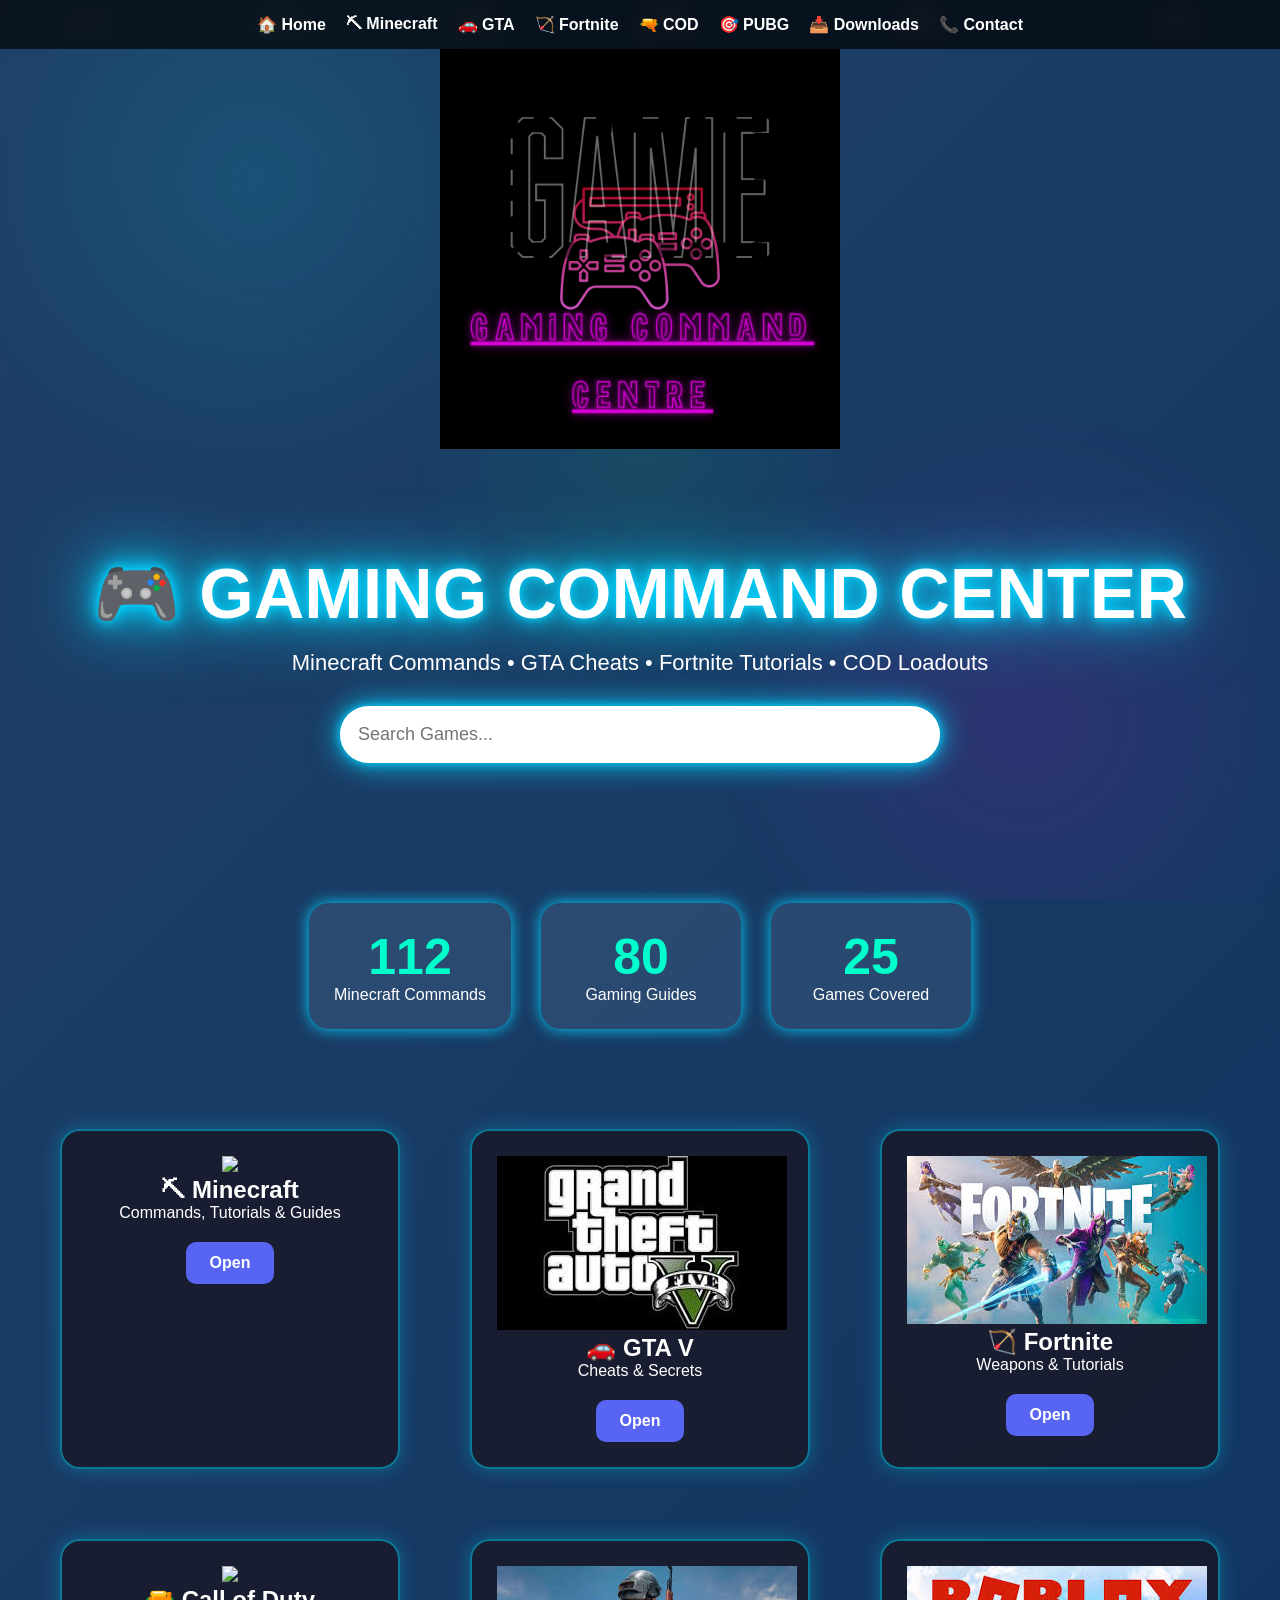
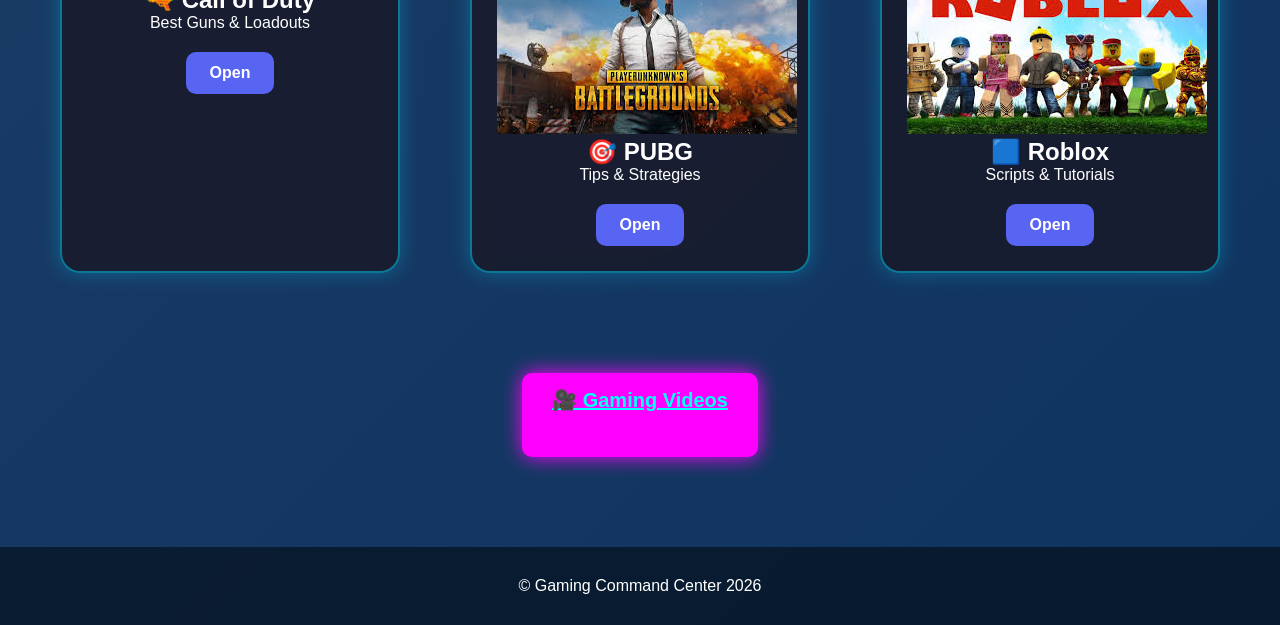
==== index.html @ ef1f507e "Update index.html" ====
<!DOCTYPE html>
<html lang="en">
<head>
<meta charset="UTF-8">
<meta name="viewport" content="width=device-width, initial-scale=1.0">
<title>Gaming Command Center</title>
  <!-- Google tag (gtag.js) -->
<script async src="https://www.googletagmanager.com/gtag/js?id=G-3NWC2GZET7"></script>
<script>
  window.dataLayer = window.dataLayer || [];
  function gtag(){dataLayer.push(arguments);}
  gtag('js', new Date());

  gtag('config', 'G-3NWC2GZET7');
</script>
  <link rel="icon" type="image/png" href="Minecraft Gaming Commands.png">
<link rel="stylesheet" href="style.css">
</head>

<body>

  
<div class="controllers">
<span>🎮</span>
<span>🎮</span>
<span>🎮</span>
<span>🎮</span>
<span>🎮</span>
<span>🎮</span>
</div>

<nav class="navbar">
<a href="index.html">🏠 Home</a>
<a href="minecraft.html">⛏ Minecraft</a>
<a href="gta.html">🚗 GTA</a>
<a href="fortnite.html">🏹 Fortnite</a>
<a href="cod.html">🔫 COD</a>
<a href="pubg.html">🎯 PUBG</a>
<a href="downloads.html">📥 Downloads</a>
<a href="contact.html">📞 Contact</a>
</nav>


  <div style="text-align:center;">
    <img src="Minecraft Gaming Commands.png" alt="Logo" width="400" length="450">
</div>
  
<header class="hero">

   <h1>🎮 GAMING COMMAND CENTER</h1>
<p>Minecraft Commands • GTA Cheats • Fortnite Tutorials • COD Loadouts</p>


<input id="search" placeholder="Search Games..." onkeyup="searchGames()">
</header>

<section class="stats">

<div class="stat">
<h2 id="cmdCount">0</h2>
<p>Minecraft Commands</p>
</div>

<div class="stat">
<h2 id="guideCount">0</h2>
<p>Gaming Guides</p>
</div>

<div class="stat">
<h2 id="gameCount">0</h2>
<p>Games Covered</p>
</div>

</section>

<section class="games">

<div class="game-card">
  <img src="https://encrypted-tbn0.gstatic.com/images?q=tbn:ANd9GcTcyUZcwMk_uvsyGGYC-7DYvsBuoyd7bP0frg&s">
<h2>⛏ Minecraft</h2>
<p>Commands, Tutorials & Guides</p>
<a href="minecraft.html" class="btn">Open</a>
</div>

<div class="game-card">
  <img src="[data-uri]">
<h2>🚗 GTA V</h2>
<p>Cheats & Secrets</p>
<a href="gta.html" class="btn">Open</a>
</div>

<div class="game-card">
  <img src="[data-uri]">
<h2>🏹 Fortnite</h2>
<p>Weapons & Tutorials</p>
<a href="fortnite.html" class="btn">Open</a>
</div>

<div class="game-card">
  <img src="https://encrypted-tbn0.gstatic.com/images?q=tbn:ANd9GcTk8a2OAmDkp8v7KvrYF-RO71uc3OWyPfU6gg&s">
<h2>🔫 Call of Duty</h2>
<p>Best Guns & Loadouts</p>
<a href="cod.html" class="btn">Open</a>
</div>

<div class="game-card">
  <img src="[data-uri]">
<h2>🎯 PUBG</h2>
<p>Tips & Strategies</p>
<a href="pubg.html" class="btn">Open</a>
</div>

<div class="game-card">
  <img src="[data-uri]">
<h2>🟦 Roblox</h2>
<p>Scripts & Tutorials</p>
<a href="roblox.html" class="btn">Open</a>
</div>

</section>

<section class="videos">

  <button style="
background:#ff00ff;
color:white;
padding:15px 30px;
border:none;
border-radius:10px;
box-shadow:0 0 20px #ff00ff;
">
    
 <a href="videos.html" style="color:cyan;">
   <h1>
🎥 Gaming Videos
   </h1>
</a>

    
</button>


</section>

<footer>
<p>© Gaming Command Center 2026</p>
</footer>

<script src="script.js"></script>

</body>
</html>
---- style.css ----
/* ===== GAMING COMMAND CENTER ===== */

*{
margin:0;
padding:0;
box-sizing:border-box;
}

body{
font-family:Arial,sans-serif;
color:white;
overflow-x:hidden;

background:linear-gradient(
-45deg,
#050816,
#1a1a2e,
#16213e,
#0f3460,
#1f4068
);

background-size:400% 400%;

animation:gradientMove 15s ease infinite;
}

@keyframes gradientMove{

0%{
background-position:0% 50%;
}

50%{
background-position:100% 50%;
}

100%{
background-position:0% 50%;
}

}

@keyframes gamingBG{

0%{
background-position:0% 50%;
}

50%{
background-position:100% 50%;
}

100%{
background-position:0% 50%;
}

}

@keyframes bgMove{
0%{background-position:0% 50%;}
50%{background-position:100% 50%;}
100%{background-position:0% 50%;}
}

color:white;
}
);

background-attachment:fixed;
}

@keyframes bgMove{
0%{background-position:0% 50%;}
50%{background-position:100% 50%;}
100%{background-position:0% 50%;}
}

/* NAVBAR */

.navbar{
position:sticky;
top:0;
z-index:999;

display:flex;
justify-content:center;
flex-wrap:wrap;
gap:20px;

padding:15px;

background:rgba(0,0,0,.7);
backdrop-filter:blur(10px);
}

.navbar a{
color:white;
text-decoration:none;
font-weight:bold;
transition:.3s;
}

.navbar a:hover{
color:#00d4ff;
text-shadow:0 0 15px #00d4ff;
}

/* HERO */

.hero{
text-align:center;
padding:100px 20px;
}

.hero h1{
font-size:70px;

text-shadow:
0 0 10px #00d4ff,
0 0 20px #00d4ff,
0 0 40px #00d4ff,
0 0 80px #00d4ff;

animation:glow 2s infinite alternate;
}

.hero p{
font-size:22px;
margin-top:15px;
margin-bottom:30px;
}

@keyframes glow{
from{
text-shadow:
0 0 10px #00d4ff,
0 0 20px #00d4ff;
}

to{
text-shadow:
0 0 20px #ff00ff,
0 0 40px #ff00ff,
0 0 80px #ff00ff;
}
}

/* SEARCH */

#search{
width:80%;
max-width:600px;

padding:18px;

border:none;
border-radius:50px;

font-size:18px;

outline:none;

box-shadow:
0 0 10px #00d4ff,
0 0 30px #00d4ff;
}

/* STATS */

.stats{
display:flex;
justify-content:center;
flex-wrap:wrap;
gap:30px;

padding:40px;
}

.stat{
background:rgba(255,255,255,.08);
padding:25px;
border-radius:20px;

min-width:200px;

text-align:center;

box-shadow:
0 0 15px #00d4ff;
}

.stat h2{
font-size:50px;
color:#00ffcc;
}

/* GAME GRID */

.games{
display:grid;
grid-template-columns:repeat(auto-fit,minmax(280px,1fr));
gap:30px;

padding:40px;
}

/* CARDS */

.card,
.game-card{

background:
rgba(25,25,40,0.85);

backdrop-filter:blur(10px);

border:
2px solid rgba(0,212,255,0.5);

border-radius:20px;

padding:25px;

margin:20px;

text-align:center;

box-shadow:
0 0 20px rgba(0,212,255,.3);

transition:.4s;

}

.card:hover,
.game-card:hover{

transform:
translateY(-10px);

border-color:
#ff00ff;

box-shadow:
0 0 30px rgba(255,0,255,.6);

}

/* BUTTONS */

.btn{
display:inline-block;

margin-top:20px;

padding:12px 24px;

background:#5865F2;

color:white;

text-decoration:none;

border-radius:10px;

font-weight:bold;

transition:0.3s;
}

.btn:hover{
background:#4752C4;
transform:scale(1.05);
}

/* VIDEOS */

.videos{
padding:40px;
text-align:center;
}

.videos h1{
margin-bottom:30px;
}

/* FOOTER */

footer{
text-align:center;
padding:30px;
background:rgba(0,0,0,.5);
margin-top:50px;
}

/* FALLING CONTROLLERS */

.controllers{
position:fixed;
top:0;
left:0;
width:100%;
height:100%;
pointer-events:none;
overflow:hidden;
z-index:-1;
}

.controllers span{
position:absolute;
font-size:40px;
animation:fall linear infinite;
opacity:.35;
}

.controllers span:nth-child(1){
left:5%;
animation-duration:8s;
}

.controllers span:nth-child(2){
left:20%;
animation-duration:12s;
}

.controllers span:nth-child(3){
left:35%;
animation-duration:10s;
}

.controllers span:nth-child(4){
left:50%;
animation-duration:14s;
}

.controllers span:nth-child(5){
left:70%;
animation-duration:9s;
}

.controllers span:nth-child(6){
left:90%;
animation-duration:11s;
}

@keyframes fall{
0%{
transform:translateY(-100px) rotate(0deg);
}
100%{
transform:translateY(120vh) rotate(360deg);
}
}

/* MOBILE */

@media(max-width:768px){

.hero h1{
font-size:40px;
}

.navbar{
gap:10px;
}

#search{
width:95%;
}

}
#moreBtn{
display:block;
margin:30px auto;
font-size:20px;
}

#moreCommands{
display:grid;
grid-template-columns:repeat(auto-fit,minmax(280px,1fr));
gap:30px;
padding:40px;
}

#moreCommands{
display:none;
}

#moreGTA{
display:none;
}

#gtaBtn{
display:block;
margin:30px auto;
font-size:20px;
}

#moreGTA{
display:none;
}


#moreFortnite{
display:none;
}

#gtaBtn,
#fortniteBtn,
#moreBtn{
display:block;
margin:40px auto;
padding:15px 35px;
font-size:20px;
font-weight:bold;
background:linear-gradient(45deg,#00ff88,#00d4ff);
color:white;
border:none;
border-radius:12px;
cursor:pointer;
box-shadow:0 0 15px #00ff88;
transition:0.3s;
}

#gtaBtn,
#fortniteBtn,
#moreBtn{
display:block !important;
width:300px;
margin:40px auto !important;
text-align:center;
}

.downloads-grid{
display:grid;
grid-template-columns:repeat(auto-fit,minmax(320px,1fr));
gap:25px;
padding:30px;
}

.card{
background:rgba(0,0,0,.5);
border:2px solid #00d4ff;
border-radius:20px;
padding:20px;
text-align:center;
box-shadow:0 0 20px #00d4ff;
}

@media(max-width:768px){

.hero h1{
color:#00d4ff;

text-shadow:
0 0 10px #00d4ff,
0 0 20px #00d4ff,
0 0 40px #7c3aed;

font-size:60px;
}

.navbar{
background:rgba(0,0,0,.8);

backdrop-filter:blur(10px);

border-bottom:
2px solid #00d4ff;
}

.games{
grid-template-columns:1fr;
}

.card{
margin:10px;
}

#search{
width:95%;
}

}

body::before{
content:"";
position:fixed;
top:0;
left:0;
width:100%;
height:100%;

background:
radial-gradient(
circle at top left,
rgba(0,212,255,.12),
transparent 40%
),

radial-gradient(
circle at bottom right,
rgba(168,85,247,.12),
transparent 40%
);

pointer-events:none;
z-index:-1;
}

body::before{
content:"";
position:fixed;
top:0;
left:0;
width:100%;
height:100%;

background:
radial-gradient(circle at 20% 20%,
rgba(0,255,255,.08),
transparent 30%),

radial-gradient(circle at 80% 80%,
rgba(255,0,255,.08),
transparent 30%),

radial-gradient(circle at 50% 50%,
rgba(0,255,100,.05),
transparent 35%);

pointer-events:none;
z-index:-1;
}

body::before{
content:"";

position:fixed;

top:0;
left:0;

width:100%;
height:100%;

background:

radial-gradient(
circle at 20% 20%,
rgba(0,255,255,.10),
transparent 25%
),

radial-gradient(
circle at 80% 80%,
rgba(255,0,255,.10),
transparent 25%
),

radial-gradient(
circle at 50% 50%,
rgba(0,255,100,.08),
transparent 30%
);

animation:
lightsMove 12s infinite alternate;

pointer-events:none;

z-index:-1;
}

@keyframes lightsMove{

from{
transform:translate(0,0);
}

to{
transform:translate(50px,-50px);
}

}
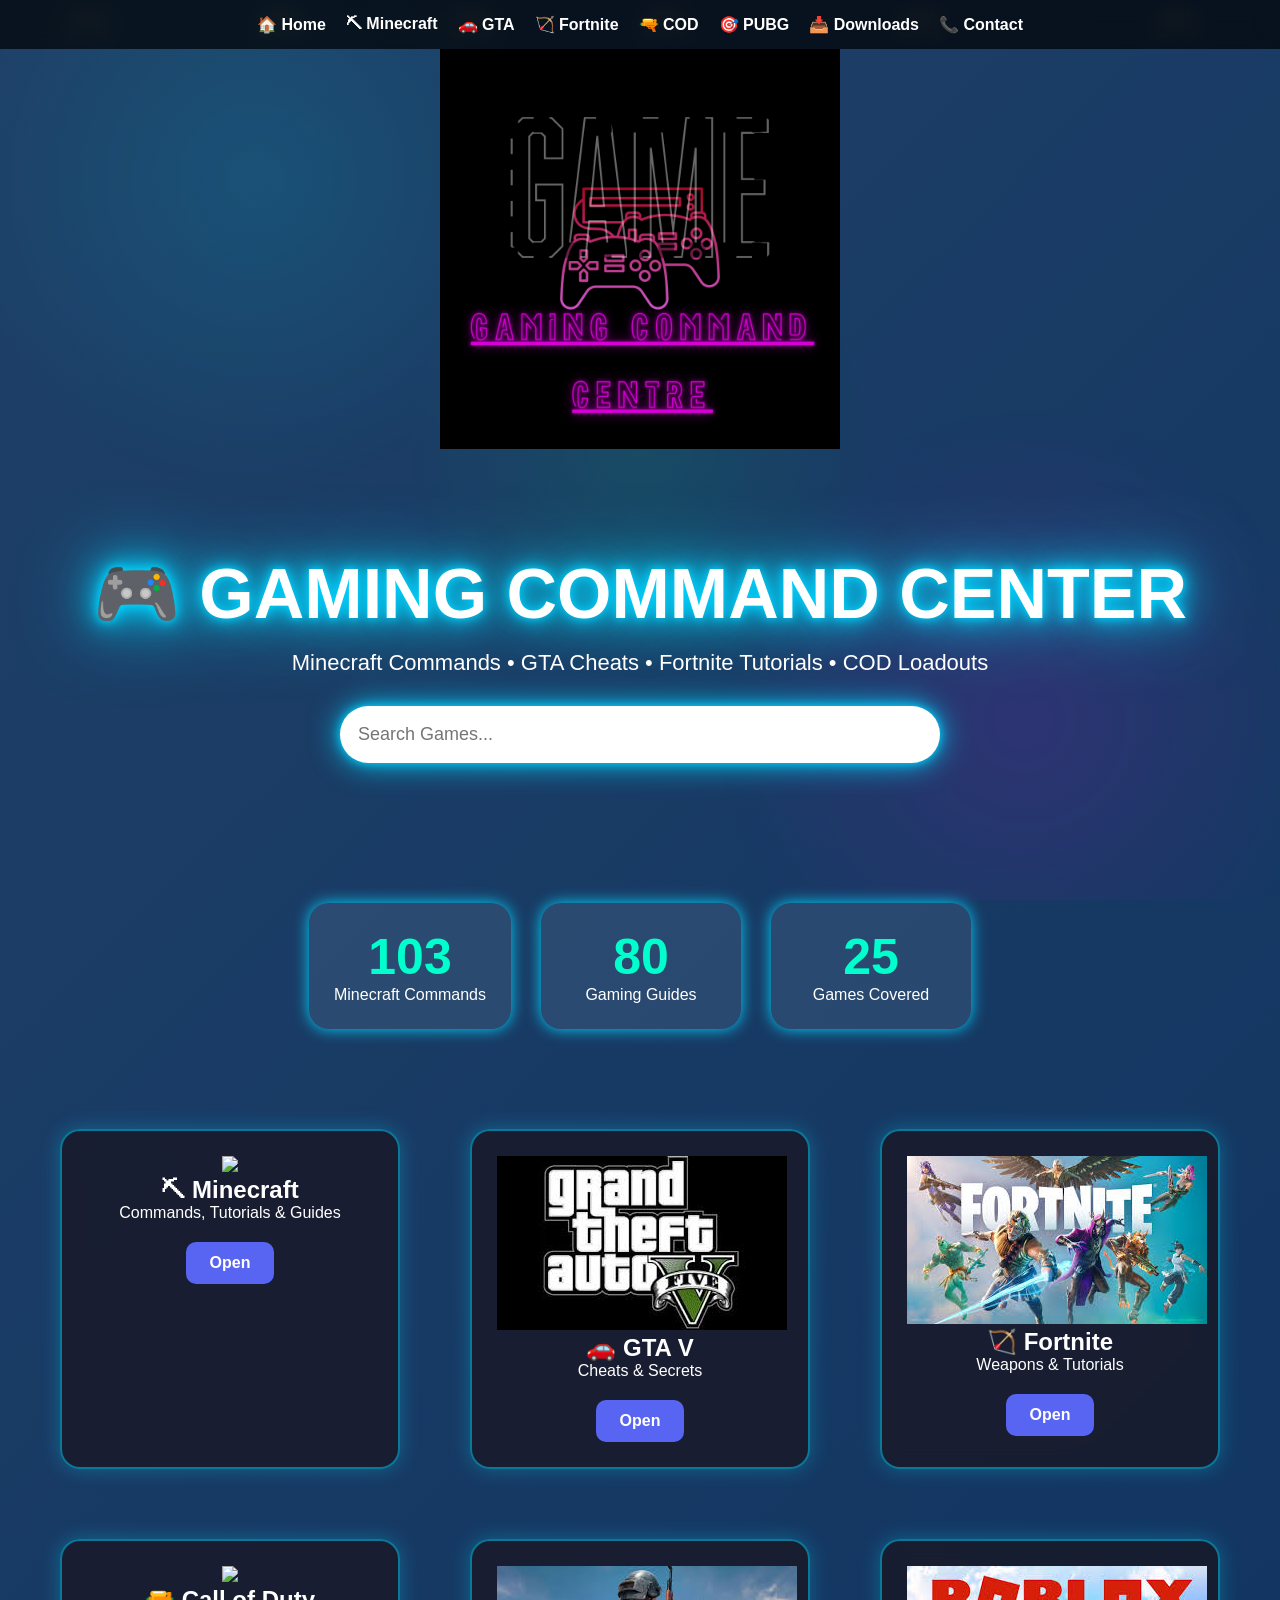
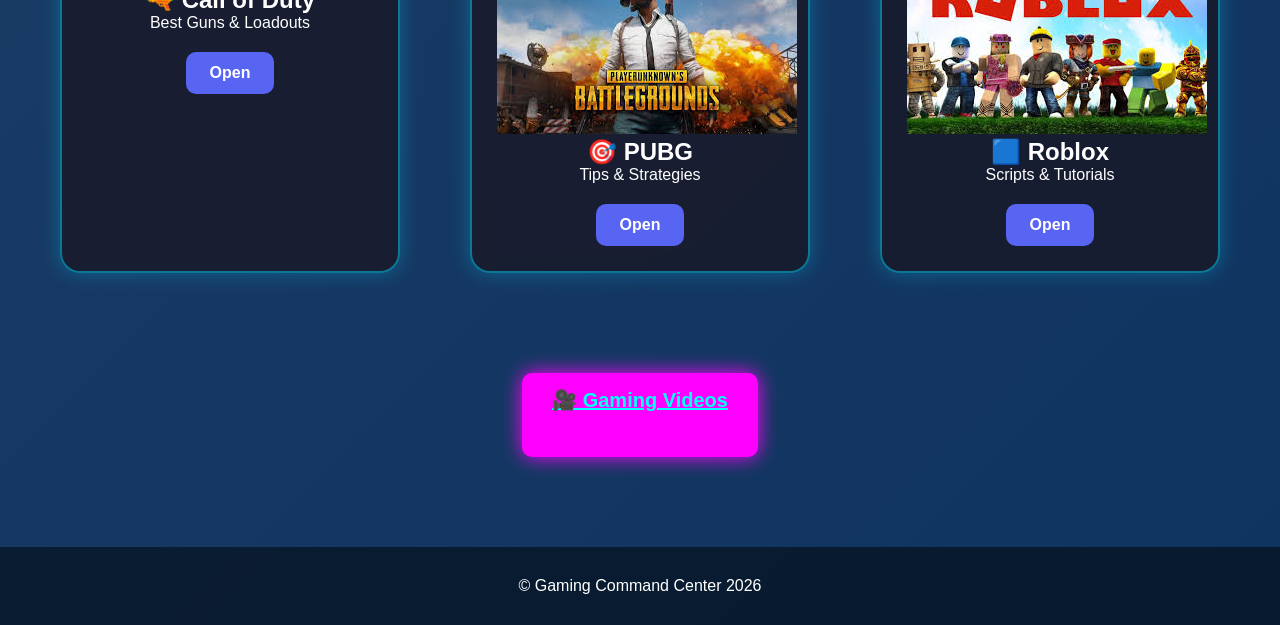
==== commit ab6a6c46: "Update index.html" ====
--- a/index.html
+++ b/index.html
@@ -4,14 +4,14 @@
 <meta charset="UTF-8">
 <meta name="viewport" content="width=device-width, initial-scale=1.0">
 <title>Gaming Command Center</title>
-  <!-- Google tag (gtag.js) -->
-<script async src="https://www.googletagmanager.com/gtag/js?id=G-3NWC2GZET7"></script>
+<!-- Google tag (gtag.js) -->
+<script async src="https://www.googletagmanager.com/gtag/js?id=G-B7VQSWG04J"></script>
 <script>
   window.dataLayer = window.dataLayer || [];
   function gtag(){dataLayer.push(arguments);}
   gtag('js', new Date());
 
-  gtag('config', 'G-3NWC2GZET7');
+  gtag('config', 'G-B7VQSWG04J');
 </script>
   <link rel="icon" type="image/png" href="Minecraft Gaming Commands.png">
 <link rel="stylesheet" href="style.css">
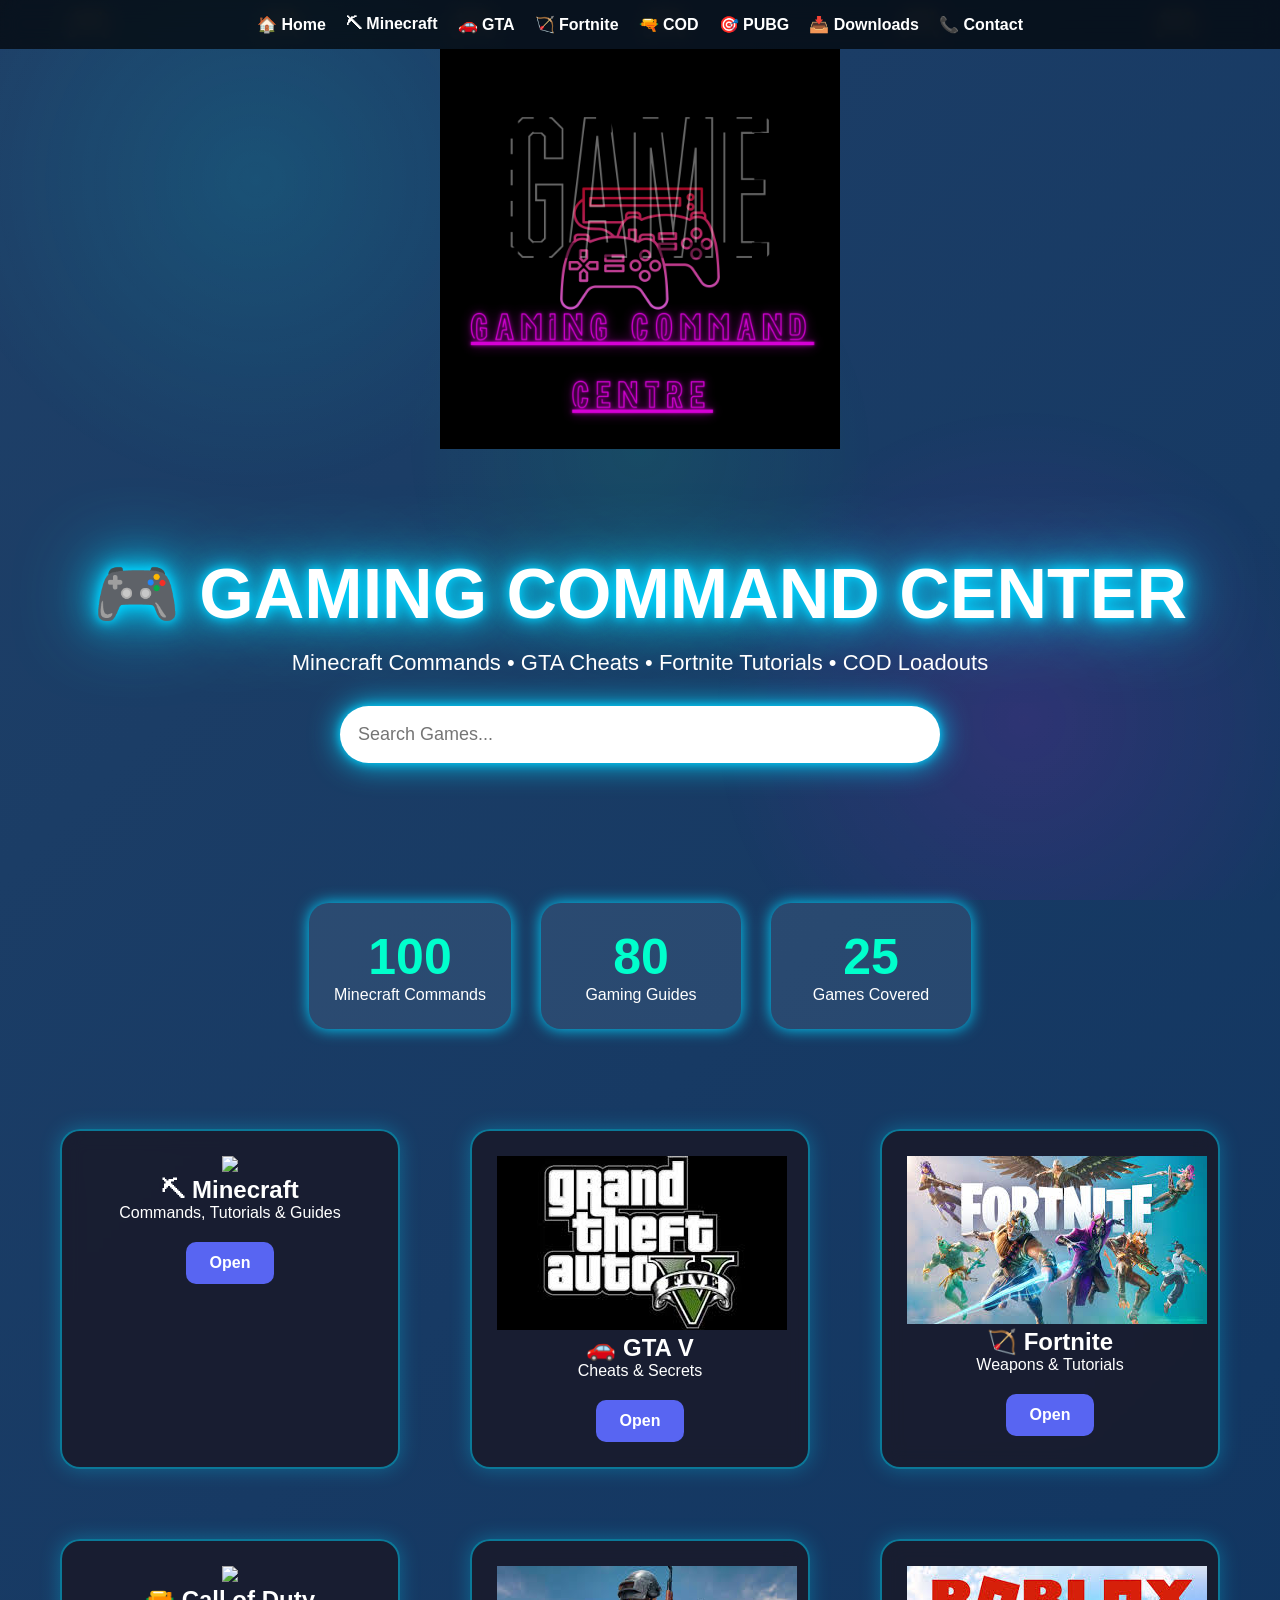
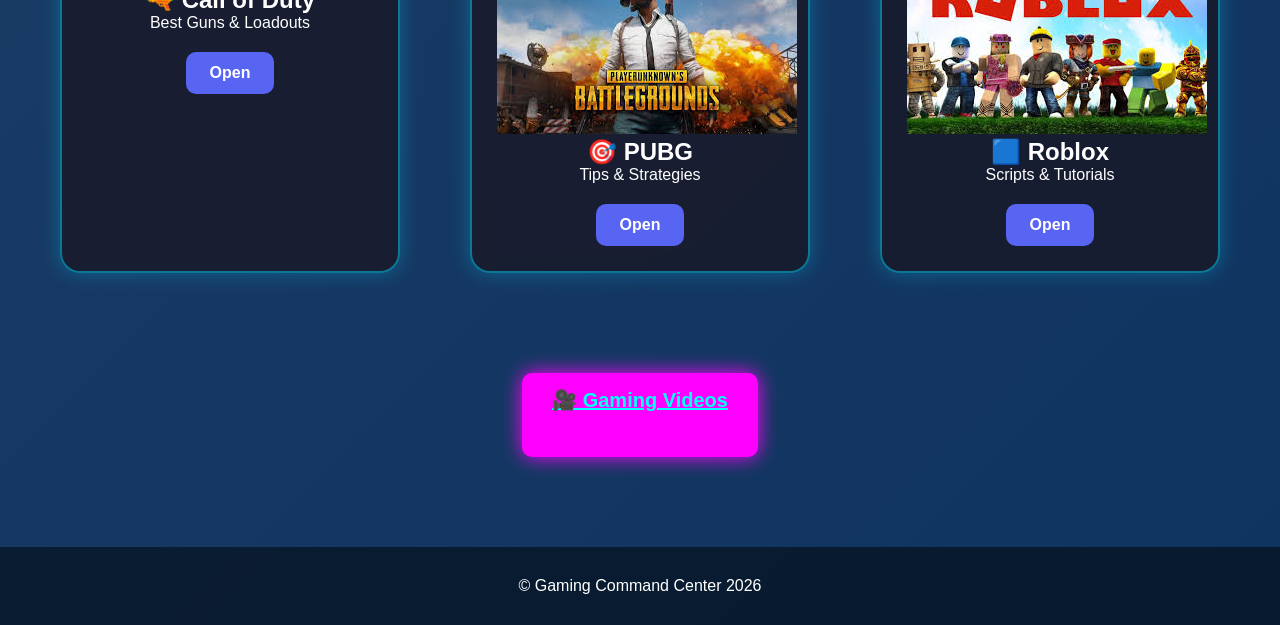
==== commit 7ab769e3: "Update index.html" ====
--- a/index.html
+++ b/index.html
@@ -4,6 +4,10 @@
 <meta charset="UTF-8">
 <meta name="viewport" content="width=device-width, initial-scale=1.0">
 <title>Gaming Command Center</title>
+
+<script async src="https://pagead2.googlesyndication.com/pagead/js/adsbygoogle.js?client=ca-pub-3595791569047109"
+     crossorigin="anonymous"></script>
+  
 <!-- Google tag (gtag.js) -->
 <script async src="https://www.googletagmanager.com/gtag/js?id=G-B7VQSWG04J"></script>
 <script>
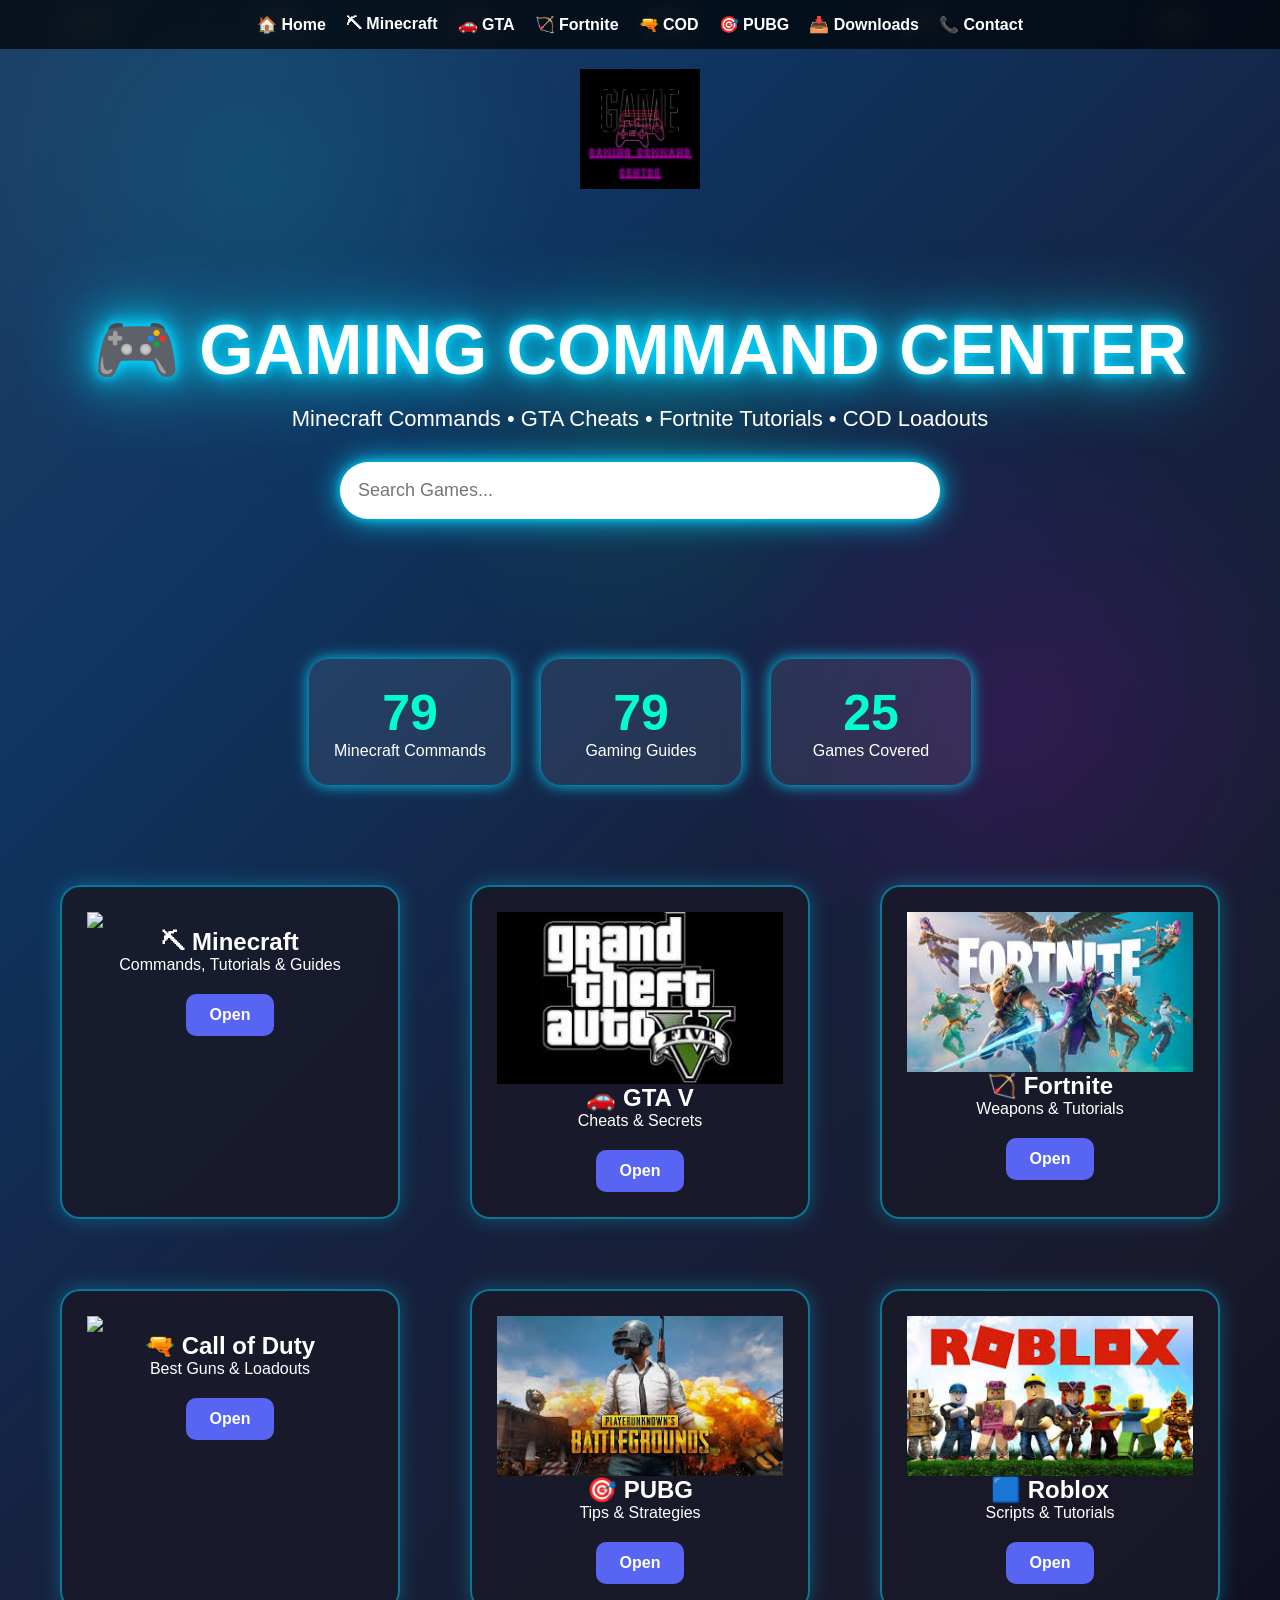
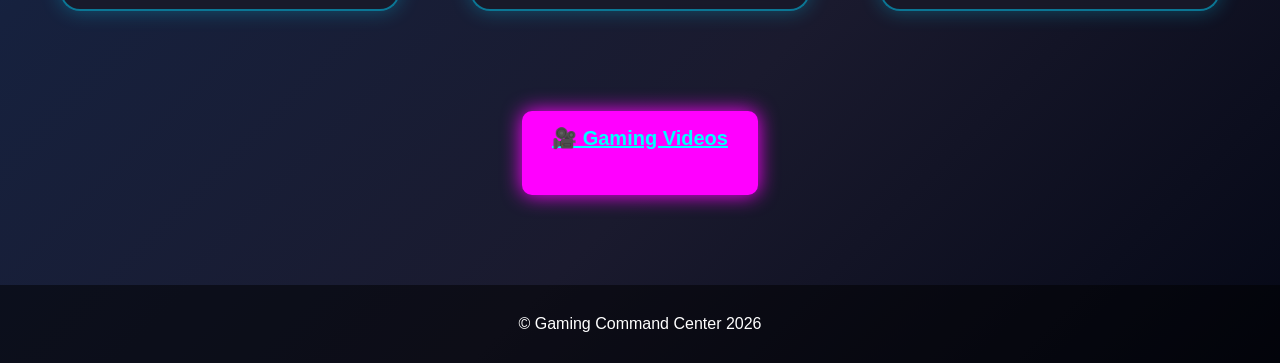
==== commit 58d98a78: "Update index.html" ====
--- a/index.html
+++ b/index.html
@@ -46,7 +46,10 @@
 
 
   <div style="text-align:center;">
-    <img src="Minecraft Gaming Commands.png" alt="Logo" width="400" length="450">
+    <img class="logo"
+         src="Minecraft Gaming Commands.png"
+         alt="Logo"
+         width="400">
 </div>
   
 <header class="hero">
--- a/style.css
+++ b/style.css
@@ -1,4 +1,10 @@
 /* ===== GAMING COMMAND CENTER ===== */
+
+
+html, body{
+width:100%;
+overflow-x:hidden;
+}
 
 *{
 margin:0;
@@ -20,9 +26,6 @@
 #1f4068
 );
 
-background-size:400% 400%;
-
-animation:gradientMove 15s ease infinite;
 }
 
 @keyframes gradientMove{
@@ -92,6 +95,10 @@
 
 background:rgba(0,0,0,.7);
 backdrop-filter:blur(10px);
+
+position:sticky;
+top:0;
+z-index:1000;
 }
 
 .navbar a{
@@ -244,6 +251,9 @@
 
 box-shadow:
 0 0 30px rgba(255,0,255,.6);
+
+  box-sizing:border-box;
+overflow:hidden;
 
 }
 
@@ -302,8 +312,8 @@
 left:0;
 width:100%;
 height:100%;
+overflow:hidden;
 pointer-events:none;
-overflow:hidden;
 z-index:-1;
 }
 
@@ -584,3 +594,16 @@
 }
 
 }
+
+
+img{
+max-width:100%;
+height:auto;
+display:block;
+}
+
+.logo{
+display:block;
+margin:20px auto;
+width:120px;
+}
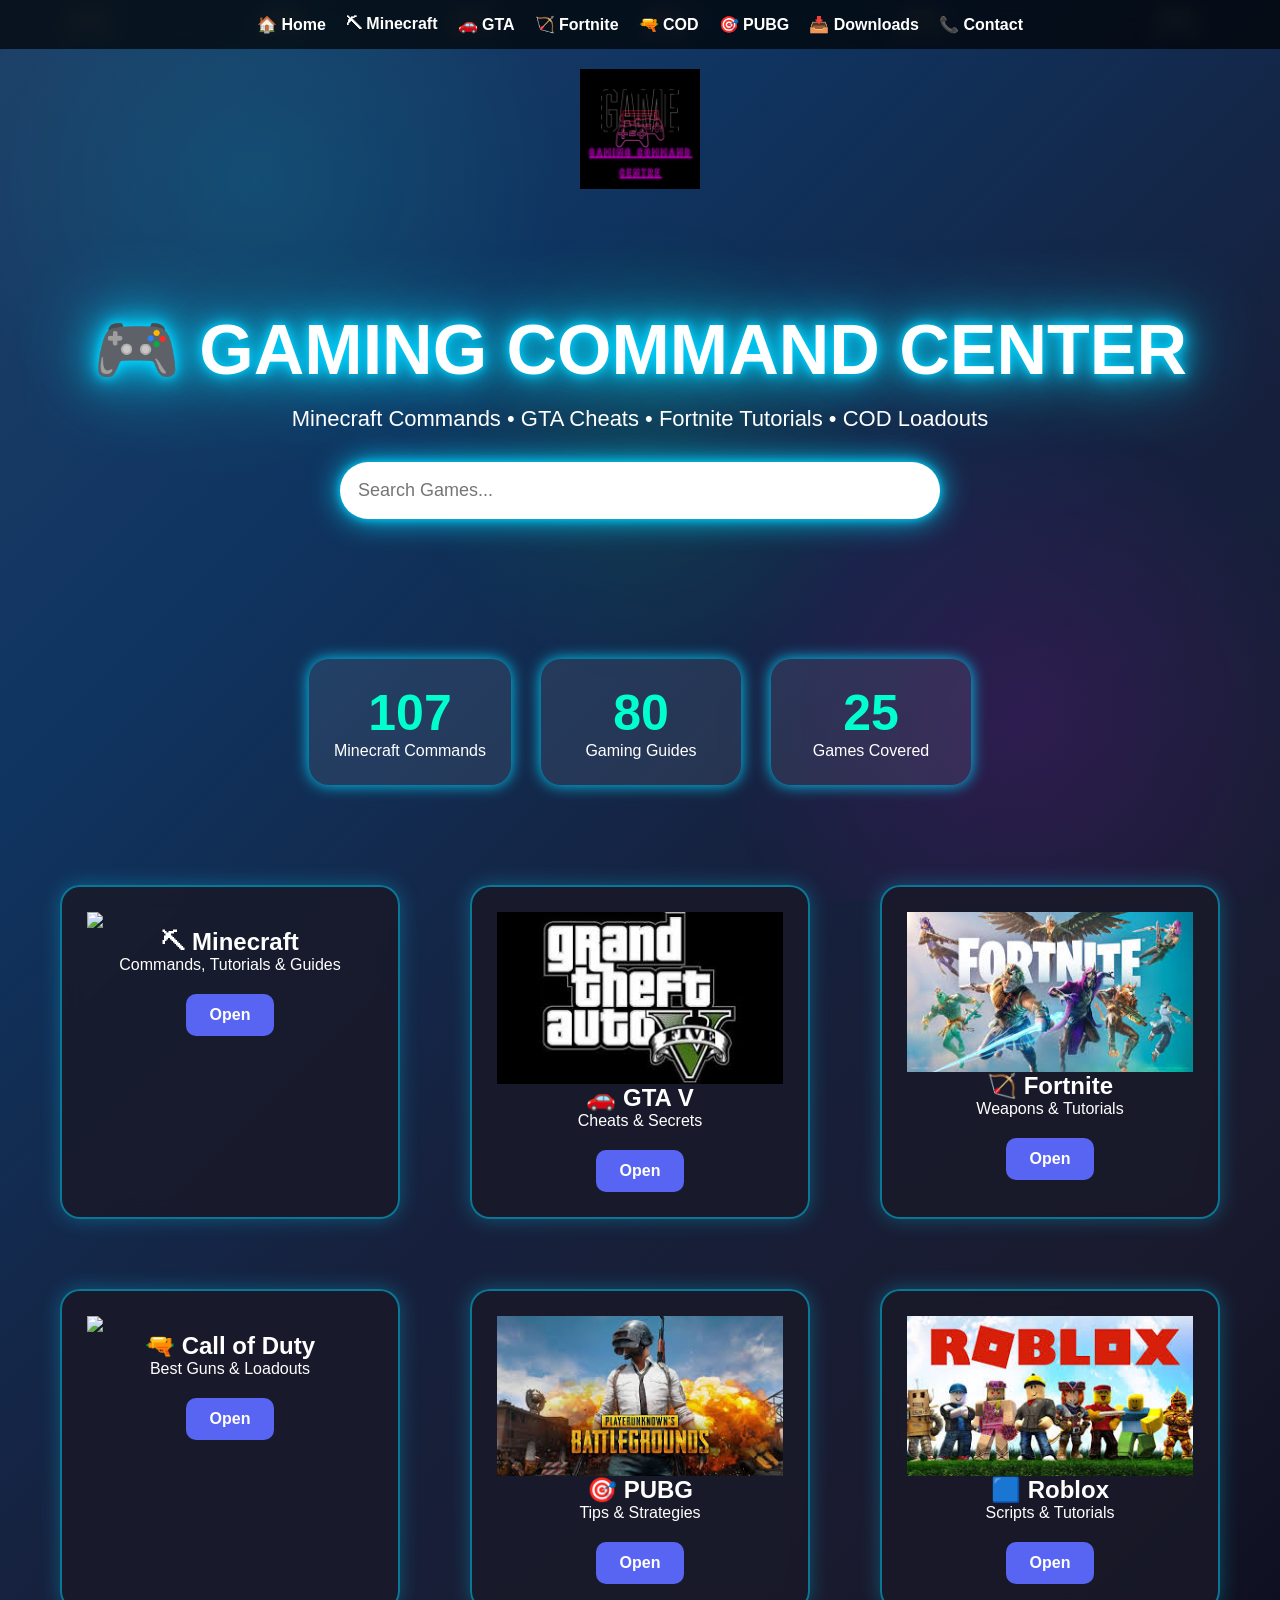
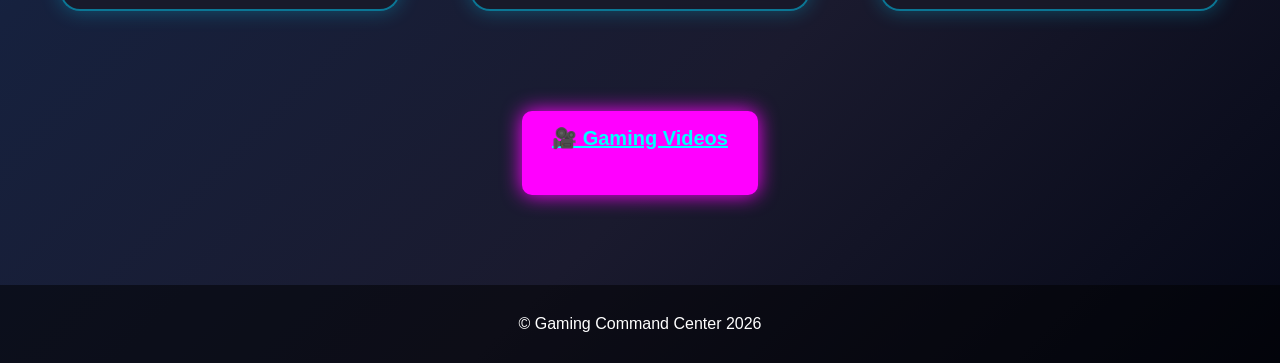
==== commit 7b67bb87: "Update index.html" ====
--- a/index.html
+++ b/index.html
@@ -49,7 +49,8 @@
     <img class="logo"
          src="Minecraft Gaming Commands.png"
          alt="Logo"
-         width="400">
+         width="400"
+         height="300">
 </div>
   
 <header class="hero">
--- a/style.css
+++ b/style.css
@@ -607,3 +607,9 @@
 margin:20px auto;
 width:120px;
 }
+
+img{
+display:block;
+margin-left:auto;
+margin-right:auto;
+}
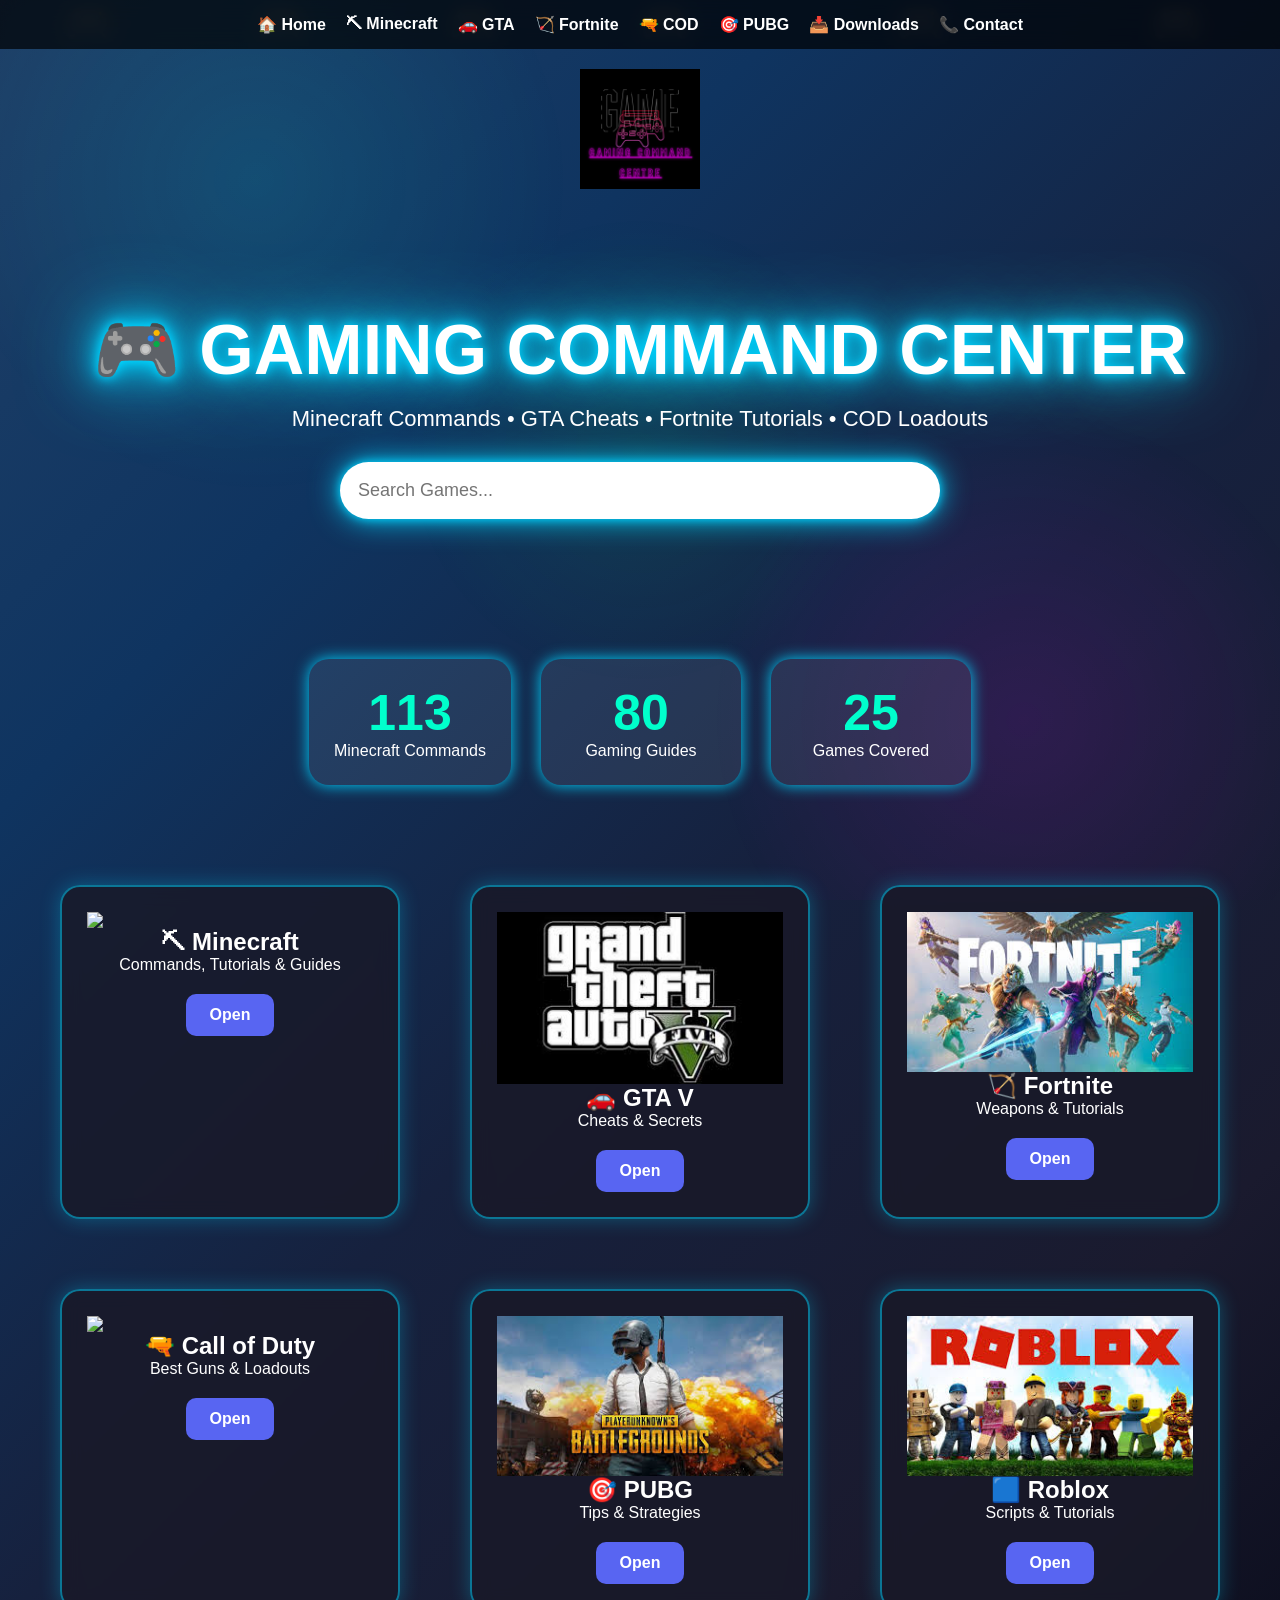
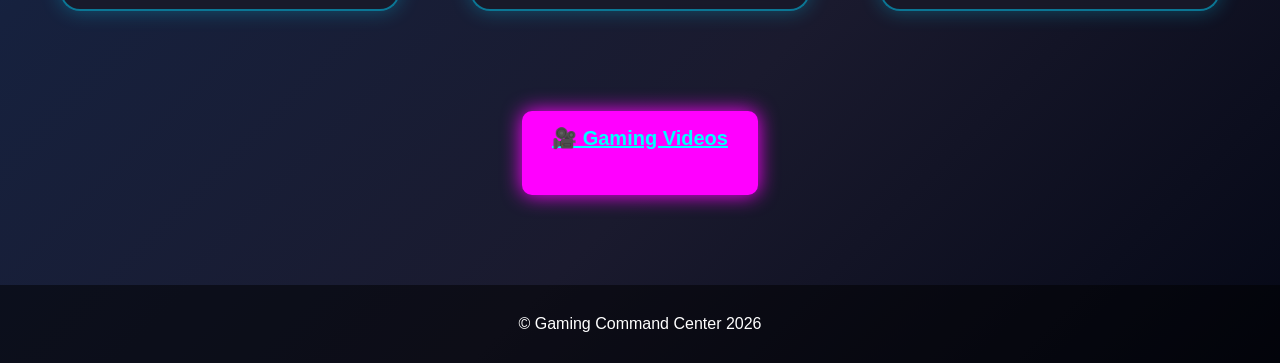
==== commit cd4ba42d: "Update index.html" ====
--- a/index.html
+++ b/index.html
@@ -50,7 +50,7 @@
          src="Minecraft Gaming Commands.png"
          alt="Logo"
          width="400"
-         height="300">
+         height="400">
 </div>
   
 <header class="hero">
--- a/style.css
+++ b/style.css
@@ -613,3 +613,17 @@
 margin-left:auto;
 margin-right:auto;
 }
+
+#moreCOD{
+display:none;
+}
+
+#codBtn{
+display:block;
+margin:40px auto;
+padding:15px 30px;
+font-size:20px;
+border:none;
+border-radius:12px;
+cursor:pointer;
+}
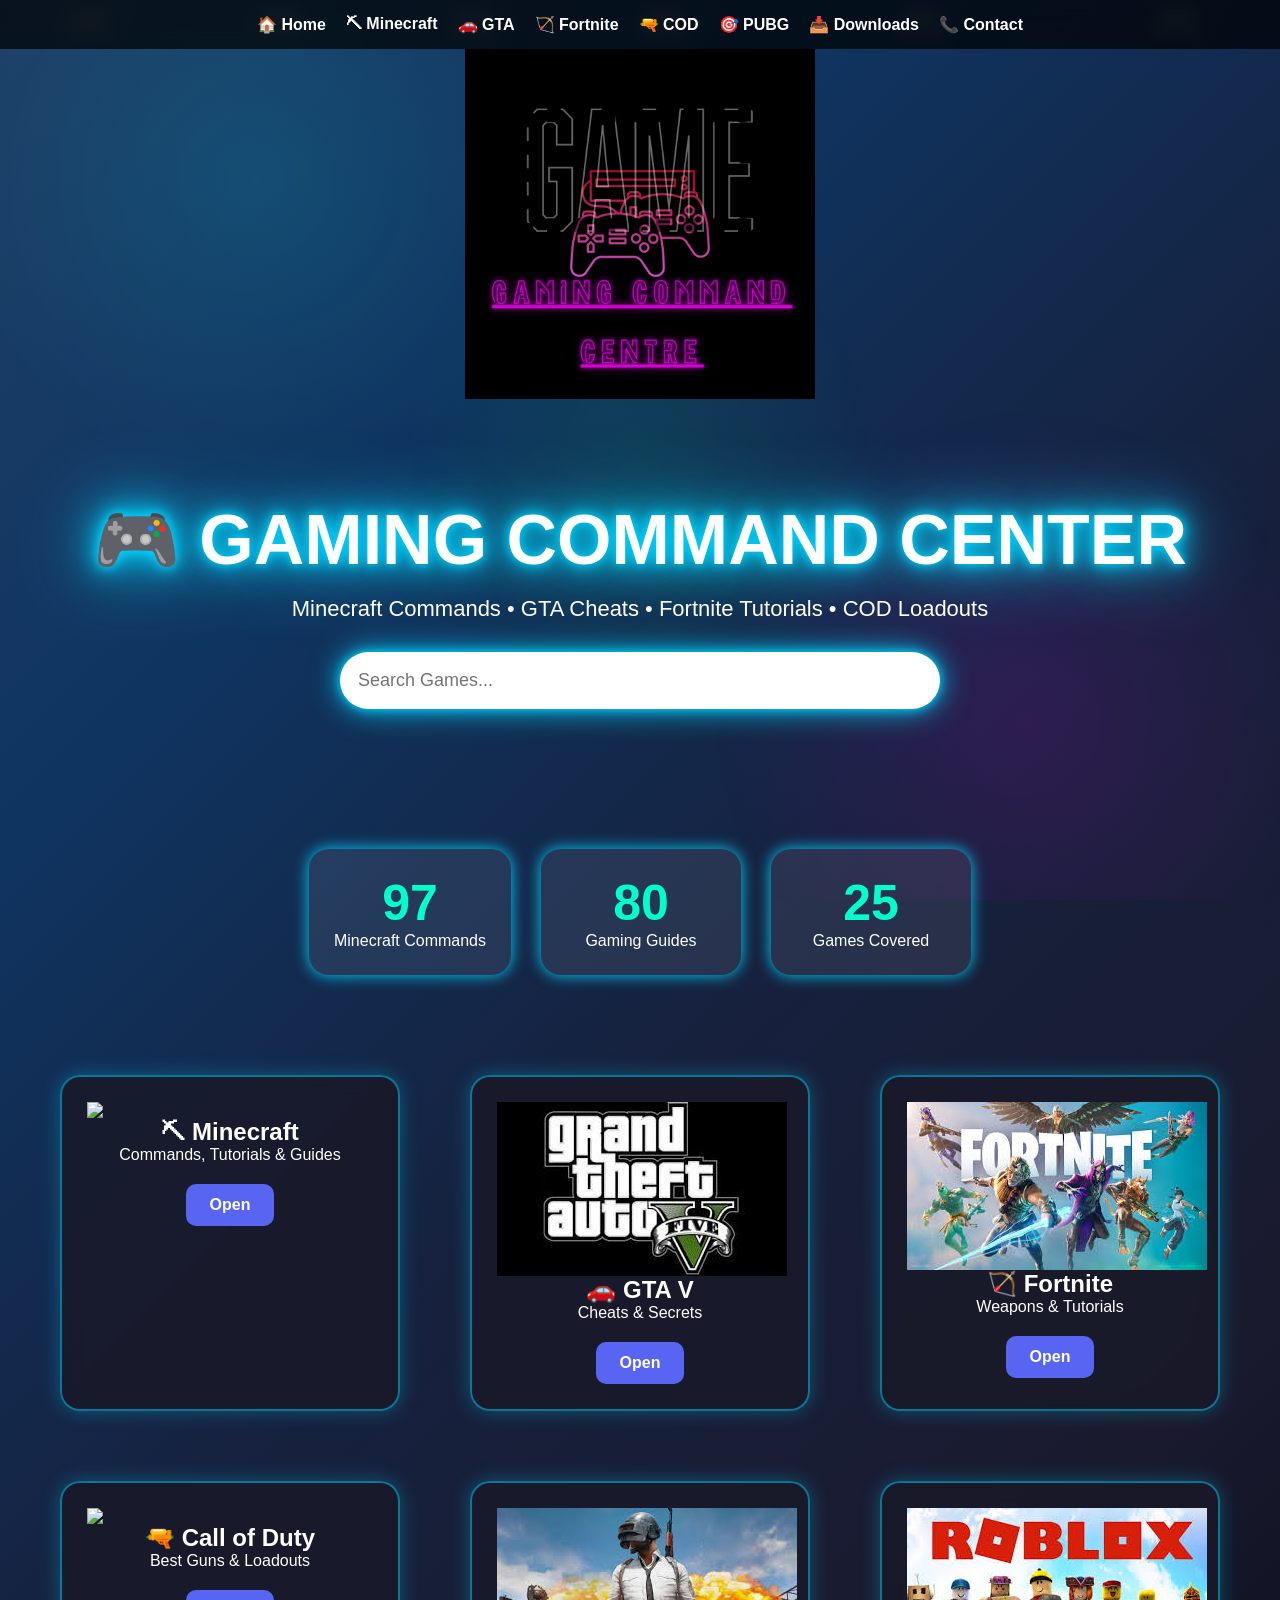
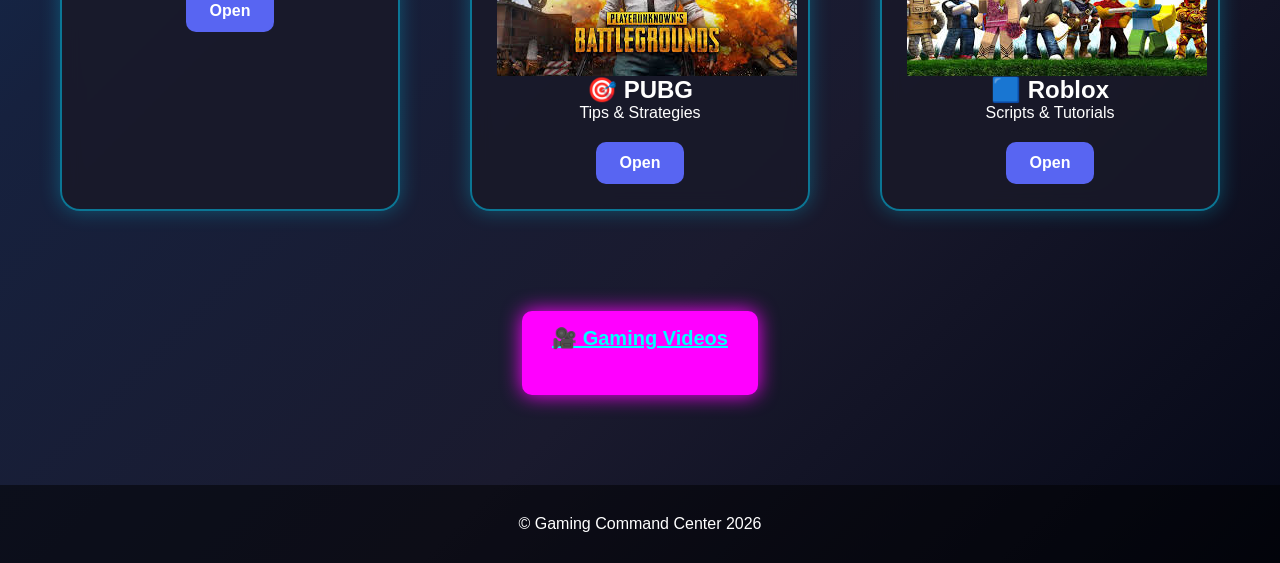
==== commit dd97e25a: "Update index.html" ====
--- a/index.html
+++ b/index.html
@@ -49,8 +49,8 @@
     <img class="logo"
          src="Minecraft Gaming Commands.png"
          alt="Logo"
-         width="400"
-         height="400">
+         width="350"
+         height="350">
 </div>
   
 <header class="hero">
--- a/style.css
+++ b/style.css
@@ -597,15 +597,11 @@
 
 
 img{
-max-width:100%;
-height:auto;
 display:block;
 }
 
 .logo{
 display:block;
-margin:20px auto;
-width:120px;
 }
 
 img{
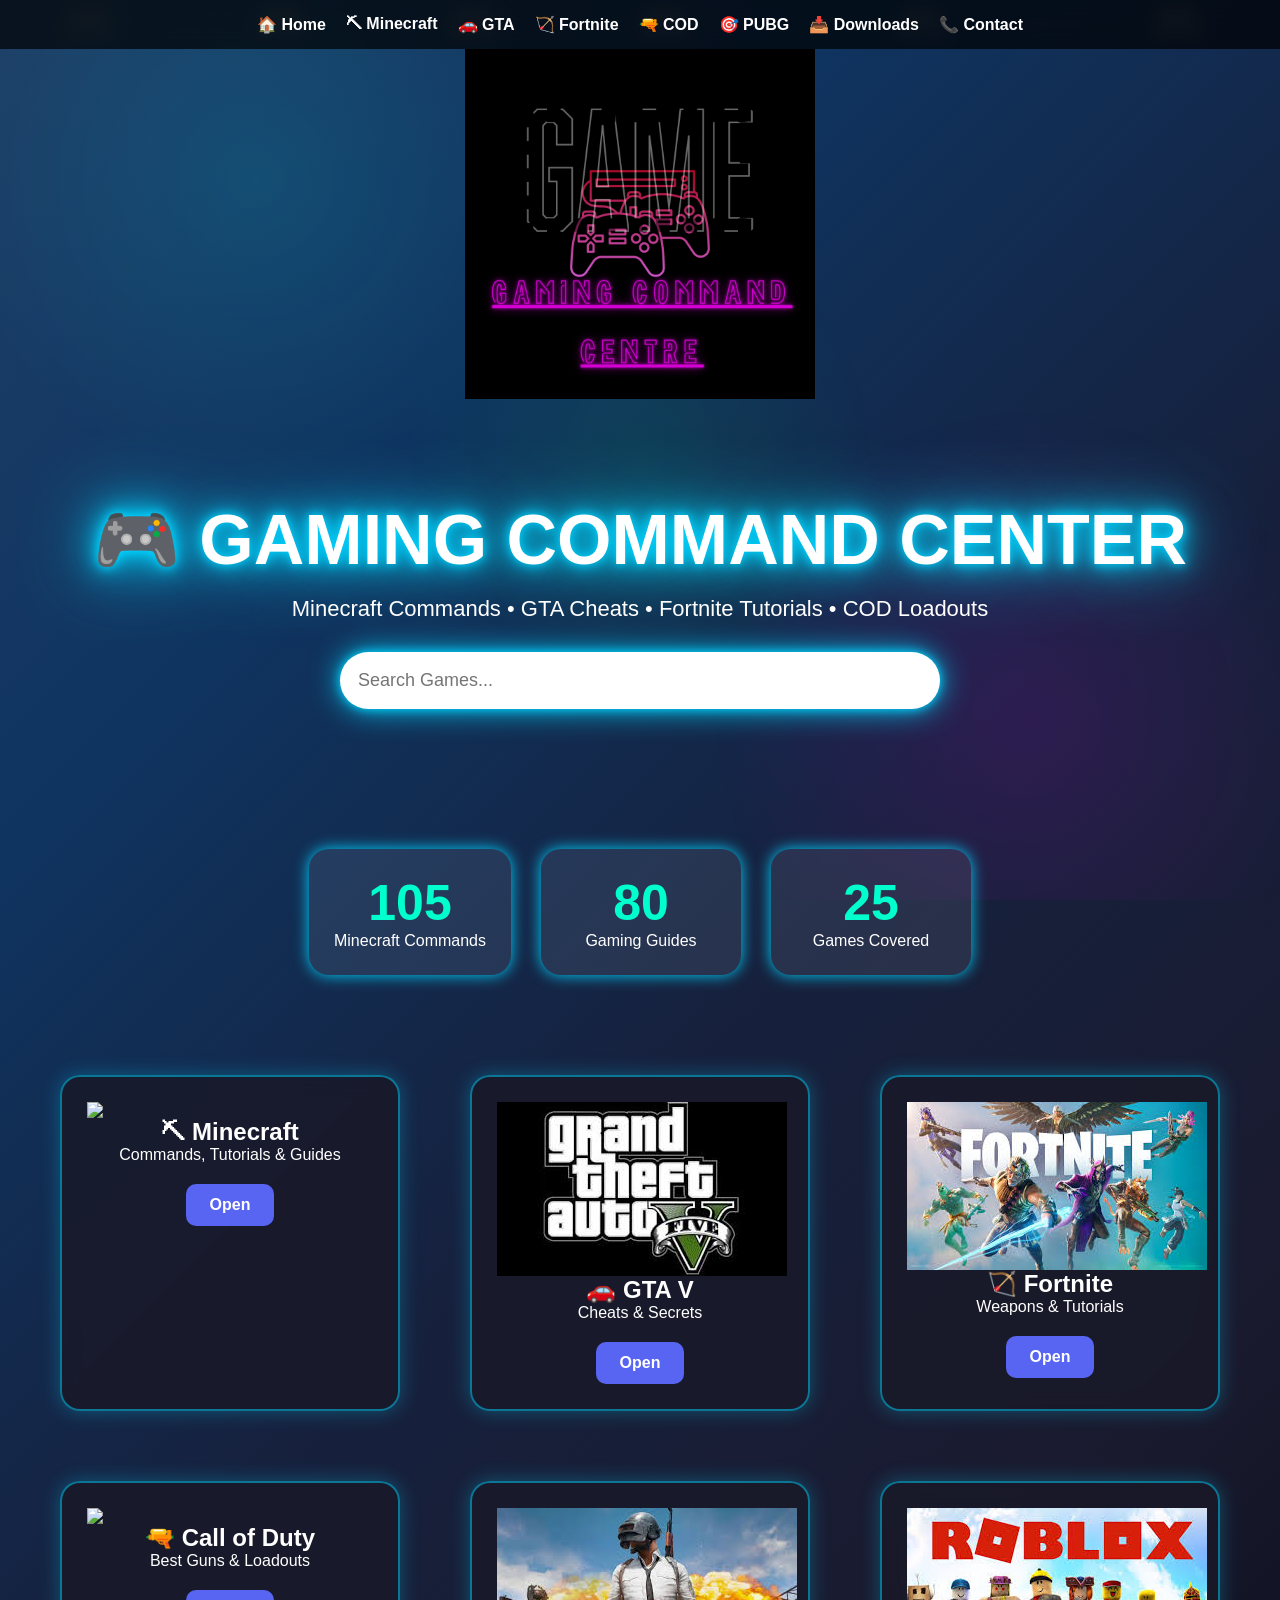
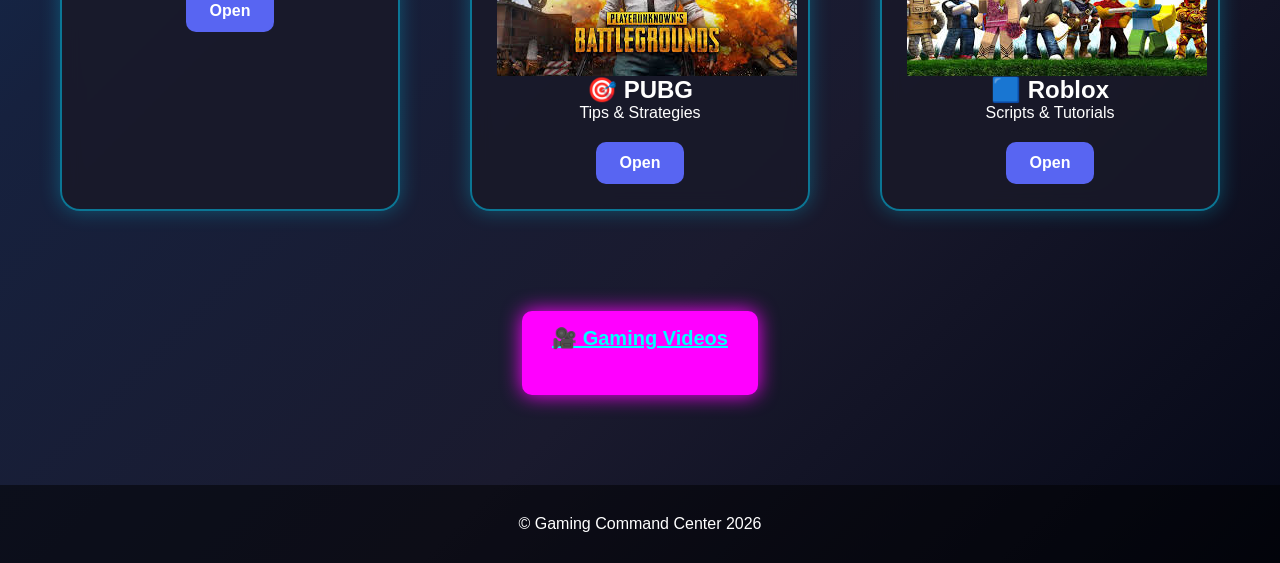
==== commit 2274cf20: "Update index.html" ====
--- a/index.html
+++ b/index.html
@@ -5,8 +5,7 @@
 <meta name="viewport" content="width=device-width, initial-scale=1.0">
 <title>Gaming Command Center</title>
 
-<script async src="https://pagead2.googlesyndication.com/pagead/js/adsbygoogle.js?client=ca-pub-3595791569047109"
-     crossorigin="anonymous"></script>
+<meta name="google-adsense-account" content="ca-pub-3595791569047109">
   
 <!-- Google tag (gtag.js) -->
 <script async src="https://www.googletagmanager.com/gtag/js?id=G-B7VQSWG04J"></script>
--- a/style.css
+++ b/style.css
@@ -617,9 +617,98 @@
 #codBtn{
 display:block;
 margin:40px auto;
-padding:15px 30px;
+padding:15px 35px;
 font-size:20px;
+font-weight:bold;
+
+background:linear-gradient(
+45deg,
+#00d4ff,
+#7c3aed
+);
+
+color:white;
 border:none;
 border-radius:12px;
 cursor:pointer;
-}
+
+box-shadow:
+0 0 15px #00d4ff,
+0 0 30px #7c3aed;
+
+transition:.3s;
+}
+
+#codBtn:hover{
+transform:scale(1.08);
+
+box-shadow:
+0 0 25px #00d4ff,
+0 0 50px #7c3aed;
+}
+
+
+
+#morePUBG{
+display:none;
+}
+
+.pubg-btn{
+display:block;
+margin:40px auto;
+padding:16px 35px;
+
+background:linear-gradient(
+45deg,
+#ff9800,
+#ff3d00,
+#ff9800
+);
+
+background-size:200% 200%;
+
+color:white;
+font-size:20px;
+font-weight:bold;
+
+border:none;
+border-radius:50px;
+
+cursor:pointer;
+
+box-shadow:
+0 0 15px #ff9800,
+0 0 30px #ff3d00;
+
+animation:
+buttonGlow 3s linear infinite;
+
+transition:.3s;
+}
+
+.pubg-btn:hover{
+transform:scale(1.1);
+
+box-shadow:
+0 0 25px #ff9800,
+0 0 50px #ff3d00;
+}
+
+@keyframes buttonGlow{
+
+0%{
+background-position:0% 50%;
+}
+
+50%{
+background-position:100% 50%;
+}
+
+100%{
+background-position:0% 50%;
+}
+
+}
+#morePUBG{
+display:none;
+}
